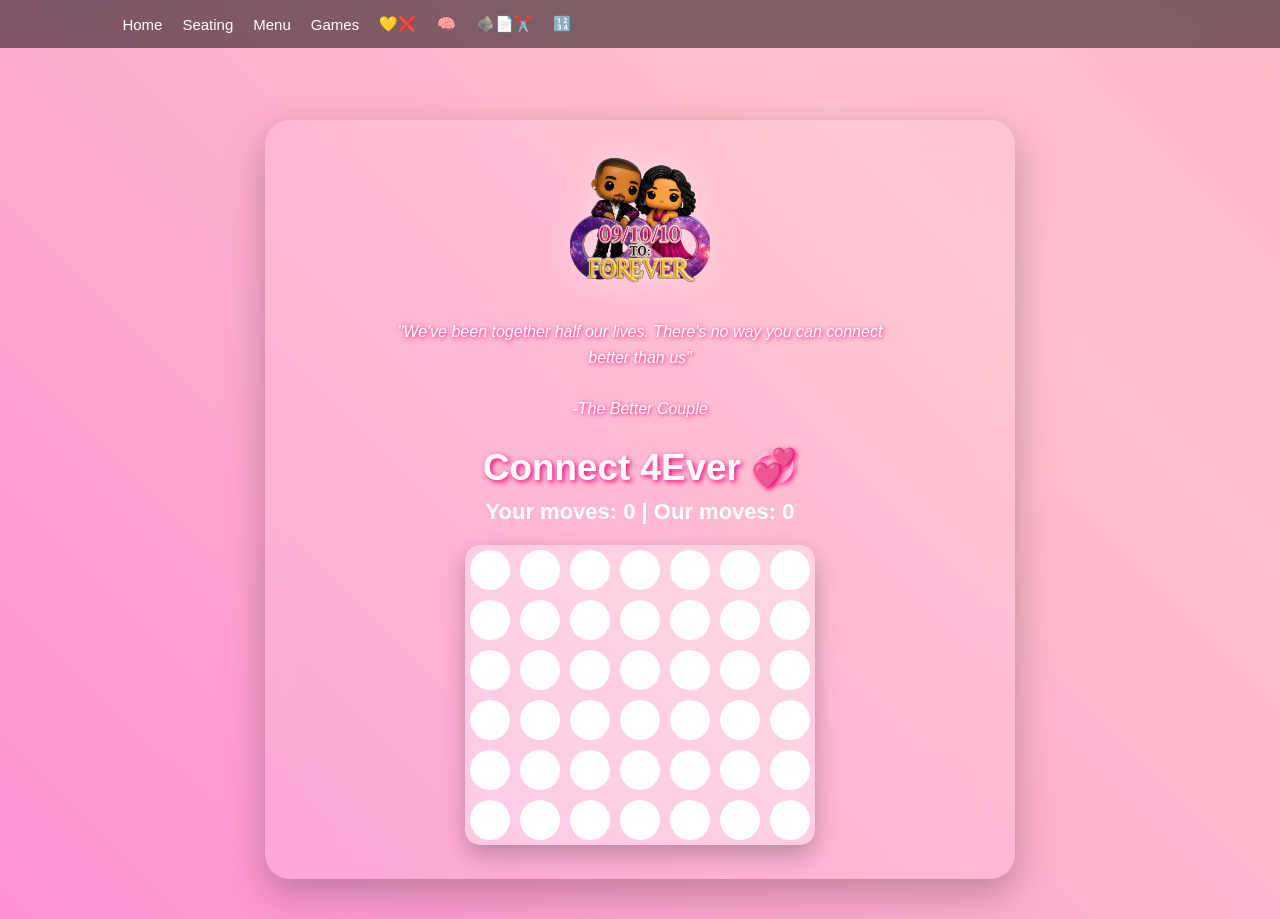
==== Connect4Ever.html @ 434c8922 "Updated menu page" ====
<!DOCTYPE html>
<html lang="en">
<head>
<meta charset="UTF-8">
<meta name="viewport" content="width=device-width, initial-scale=1.0">
<title>🔌</title>

<link rel="stylesheet" href="css/style.css" />

</head>

<body class="game-page">

<!-- NAV -->
<header class="navbar">
<nav>
  <a href="index.html">Home</a>
  <a href="seating.html">Seating</a>
  <a href="menu.html">Menu</a>
  <a href="games.html">Games</a>

  <a href="Tik-Tac-Toe.html">💛❌</a>
  <a href="Memory.html">🧠</a>
  <a href="Rock-Paper-Scissors.html">🪨📄✂️</a>
  <a href="guess.html">🔢</a>
</nav>

</header>

<div class="game-card">

  <img
    src="images/FunkoUs4ever.png"
    class="game-logo"
    alt="Breezy Boys Logo"
  >

  <p class="game-quote">
    "We've been together half our lives.
    There's no way you can connect better than us"
    <br><br>
    -The Better Couple
  </p>

  <h1>Connect 4Ever 💞</h1>

  <div class="status" id="status">
    Your moves: 0 | Our moves: 0
  </div>

  <canvas id="gameCanvas"></canvas>

</div>

<!-- END SCREEN -->
<div class="end-screen" id="endScreen">
  <div class="end-box">

    <div class="end-title" id="endTitle"></div>

    <div class="end-message" id="endMessage"></div>

    <button
      class="restart-btn"
      onclick="restartGame()">
      Play Again
    </button>

  </div>
</div>

<script>
const canvas = document.getElementById("gameCanvas");
const ctx = canvas.getContext("2d");

const cols = 7;
const rows = 6;
let grid = Array.from({length: rows}, () => Array(cols).fill(0));
let cellSize;
let gameOver = false;
let winner = 0;
let playerMoves = 0;
let cpuMoves = 0;
let playerTurn = true; // true when it's player's turn

const statusText = document.getElementById("status");

function resizeCanvas() {
  canvas.width = 350;
  canvas.height = (canvas.width / cols) * rows;
  cellSize = canvas.width / cols;
  drawBoard();
}

window.addEventListener("resize", resizeCanvas);
resizeCanvas();

function drawBoard() {
  ctx.clearRect(0,0,canvas.width,canvas.height);

  for(let r=0;r<rows;r++){
    for(let c=0;c<cols;c++){
      ctx.fillStyle="rgba(255,255,255,0.2)";
      ctx.fillRect(c*cellSize, r*cellSize, cellSize, cellSize);

      ctx.beginPath();
      ctx.arc(c*cellSize + cellSize/2, r*cellSize + cellSize/2, cellSize/2 - 5, 0, Math.PI*2);
      if(grid[r][c]===1) ctx.fillStyle="#ff43e0"; // Player
      else if(grid[r][c]===2) ctx.fillStyle="#ffff66"; // CPU
      else ctx.fillStyle="white";
      ctx.fill();
    }
  }

  statusText.textContent = `Your moves: ${playerMoves} | Our moves: ${cpuMoves}`;

  if(gameOver){
    ctx.fillStyle = "rgba(0,0,0,0.7)";
    ctx.fillRect(0, canvas.height/2 - 60, canvas.width, 120);
    ctx.fillStyle = "#fff";
    ctx.font = "22px Arial";
    ctx.textAlign = "center";
    let text = winner === 1 ? "You got LUCKY!" :
               winner === 2 ? "We Win DUH!" : "Draw!";
    ctx.fillText(text, canvas.width/2, canvas.height/2 - 10);
    ctx.font = "16px Arial";
    ctx.fillText(`Your moves: ${playerMoves} | Our moves: ${cpuMoves}`,
                 canvas.width/2, canvas.height/2 + 15);
    ctx.fillText("Click to restart", canvas.width/2, canvas.height/2 + 40);
  }
}

canvas.addEventListener("click", function(e){
  if(gameOver){
    restartGame();
    return;
  }

  if(!playerTurn) return; // can't move out of turn

  const rect = canvas.getBoundingClientRect();
  const x = e.clientX - rect.left;
  const col = Math.floor(x / cellSize);
  playerMove(col);
});

// ---------------------- ANIMATED DROP ----------------------
async function dropPieceAnimated(col, player){
  for(let r=0;r<rows;r++){
    if(grid[r][col]!==0){
      let targetRow = r-1;
      await animateDrop(col,targetRow,player);
      grid[targetRow][col]=player;
      return targetRow;
    }
  }
  let targetRow = rows-1;
  await animateDrop(col,targetRow,player);
  grid[targetRow][col]=player;
  return targetRow;
}

function animateDrop(col,row,player){
  return new Promise(resolve=>{
    let y = 0;
    const targetY = row*cellSize + cellSize/2;
    const color = player===1 ? "#ff43e0" : "#ffff66";
    function step(){
      drawBoard();
      ctx.beginPath();
      ctx.arc(col*cellSize + cellSize/2, y, cellSize/2 - 5, 0, Math.PI*2);
      ctx.fillStyle=color;
      ctx.fill();
      y+=10; // slower drop
      if(y>=targetY){
        y=targetY;
        drawBoard();
        ctx.beginPath();
        ctx.arc(col*cellSize + cellSize/2, y, cellSize/2 - 5, 0, Math.PI*2);
        ctx.fillStyle=color;
        ctx.fill();
        resolve();
      } else {
        requestAnimationFrame(step);
      }
    }
    requestAnimationFrame(step);
  });
}

// ---------------------- GAME LOGIC ----------------------
async function playerMove(col){
  if(gameOver || !playerTurn) return;
  if(grid[0][col]!==0) return; // Column full

  playerMoves++;
  playerTurn = false; // end player's turn
  await dropPieceAnimated(col,1);

  if(checkWin(1)){
    winner = 1;
    gameOver = true;
    drawBoard();
    return;
  }

  if(boardFull()){
    winner = 0;
    gameOver = true;
    drawBoard();
    return;
  }

  setTimeout(cpuTurn, 200);
}

async function cpuTurn(){
  if(gameOver) return;

  const bestMove = minimaxRoot(6,true); // very strong CPU
  cpuMoves++;
  await dropPieceAnimated(bestMove,2);

  if(checkWin(2)){
    winner = 2;
    gameOver = true;
    drawBoard();
    return;
  }

  if(boardFull()){
    winner = 0;
    gameOver = true;
  }

  playerTurn = true; // player's turn again
  drawBoard();
}

function boardFull(){
  return grid[0].every(cell=>cell!==0);
}

// ---------------------- CPU MINIMAX ----------------------
function minimaxRoot(depth,maximizingPlayer){
  let bestValue=-Infinity;
  let bestCol=null;
  const validMoves=getValidMoves();
  for(const col of validMoves){
    const row=simulateMove(col,maximizingPlayer?2:1);
    const value=minimax(depth-1,-Infinity,Infinity,false);
    undoMove(row,col);
    if(value>bestValue){
      bestValue=value;
      bestCol=col;
    }
  }
  return bestCol;
}

function minimax(depth,alpha,beta,maximizingPlayer){
  const validMoves=getValidMoves();
  if(depth===0||validMoves.length===0||checkWin(1)||checkWin(2)){
    return evaluateBoard();
  }
  if(maximizingPlayer){
    let value=-Infinity;
    for(const col of validMoves){
      const row=simulateMove(col,2);
      value=Math.max(value,minimax(depth-1,alpha,beta,false));
      undoMove(row,col);
      alpha=Math.max(alpha,value);
      if(alpha>=beta) break;
    }
    return value;
  }else{
    let value=Infinity;
    for(const col of validMoves){
      const row=simulateMove(col,1);
      value=Math.min(value,minimax(depth-1,alpha,beta,true));
      undoMove(row,col);
      beta=Math.min(beta,value);
      if(beta<=alpha) break;
    }
    return value;
  }
}

function getValidMoves(){
  const moves=[];
  for(let c=0;c<cols;c++){
    if(grid[0][c]===0) moves.push(c);
  }
  return moves;
}

function simulateMove(col,player){
  for(let r=rows-1;r>=0;r--){
    if(grid[r][col]===0){
      grid[r][col]=player;
      return r;
    }
  }
  return null;
}
function undoMove(row,col){ grid[row][col]=0; }

function evaluateBoard(){
  let score=0;
  for(let r=0;r<rows;r++){
    if(grid[r][3]===2) score+=5;
    if(grid[r][3]===1) score-=5;
  }
  score+=evaluateLines();
  return score;
}

function evaluateLines(){
  let score=0;
  function scoreWindow(window){
    const cpu=window.filter(v=>v===2).length;
    const player=window.filter(v=>v===1).length;
    const empty=window.filter(v=>v===0).length;
    if(cpu===4) score+=1000;
    else if(cpu===3 && empty===1) score+=50;
    else if(cpu===2 && empty===2) score+=10;
    if(player===3 && empty===1) score-=80;
    else if(player===2 && empty===2) score-=10;
  }

  for(let r=0;r<rows;r++){
    for(let c=0;c<cols-3;c++){
      scoreWindow([grid[r][c],grid[r][c+1],grid[r][c+2],grid[r][c+3]]);
    }
  }
  for(let c=0;c<cols;c++){
    for(let r=0;r<rows-3;r++){
      scoreWindow([grid[r][c],grid[r+1][c],grid[r+2][c],grid[r+3][c]]);
    }
  }
  for(let r=0;r<rows-3;r++){
    for(let c=0;c<cols-3;c++){
      scoreWindow([grid[r][c],grid[r+1][c+1],grid[r+2][c+2],grid[r+3][c+3]]);
    }
  }
  for(let r=0;r<rows-3;r++){
    for(let c=3;c<cols;c++){
      scoreWindow([grid[r][c],grid[r+1][c-1],grid[r+2][c-2],grid[r+3][c-3]]);
    }
  }
  return score;
}

function checkWin(player){
  for(let r=0;r<rows;r++){
    for(let c=0;c<cols-3;c++){
      if(grid[r][c]===player && grid[r][c+1]===player && grid[r][c+2]===player && grid[r][c+3]===player) return true;
    }
  }
  for(let c=0;c<cols;c++){
    for(let r=0;r<rows-3;r++){
      if(grid[r][c]===player && grid[r+1][c]===player && grid[r+2][c]===player && grid[r+3][c]===player) return true;
    }
  }
  for(let r=0;r<rows-3;r++){
    for(let c=0;c<cols-3;c++){
      if(grid[r][c]===player && grid[r+1][c+1]===player && grid[r+2][c+2]===player && grid[r+3][c+3]===player) return true;
    }
  }
  for(let r=0;r<rows-3;r++){
    for(let c=3;c<cols;c++){
      if(grid[r][c]===player && grid[r+1][c-1]===player && grid[r+2][c-2]===player && grid[r+3][c-3]===player) return true;
    }
  }
  return false;
}

function restartGame(){
  grid=Array.from({length: rows},()=>Array(cols).fill(0));
  gameOver=false;
  winner=0;
  playerMoves=0;
  cpuMoves=0;
  playerTurn = true;
  drawBoard();
}

drawBoard();
</script>

</body>
</html>
---- css/style.css ----
/* =========================
   GAME PAGE UNIVERSAL CSS
========================= */

*{
  margin:0;
  padding:0;
  box-sizing:border-box;
}

/* NAVIGATION */
.navbar{
  position:fixed;
  top:0;
  width:100%;
  padding:15px 8%;
  display:flex;
  justify-content:space-between;
  align-items:center;
  background:rgba(0,0,0,.5);
  backdrop-filter:blur(10px);
  z-index:1000;
}

.logo img{
  height:38px;
}

nav{
  display:flex;
  align-items:center;
}

nav a{
  color:white;
  text-decoration:none;
  margin-left:20px;
  font-size:15px;
  transition:.3s;
}

nav a:hover{
  color:#ff00b7;
}

/* =========================
   GAME PAGE
========================= */

.game-page{
  margin:0;
  min-height:100vh;
  padding:120px 20px 40px;

  display:flex;
  flex-direction:column;
  align-items:center;

  font-family:"Poppins",sans-serif;
  text-align:center;
  color:white;

  background:linear-gradient(
    45deg,
    #ff43e0,
    #ffc0cb,
    #ff80bf
  );

  background-size:400% 400%;
  animation:gradientMove 8s ease infinite;
}

@keyframes gradientMove{
  0%{background-position:0% 50%;}
  50%{background-position:100% 50%;}
  100%{background-position:0% 50%;}
}

.game-logo{
  width:140px;
  margin-bottom:15px;
  filter:drop-shadow(0 0 15px rgba(255,255,255,.4));
}

.game-page h1{
  font-size:2.3rem;
  margin-bottom:10px;
  text-shadow:2px 2px 5px #ff0077;
}

.game-quote{
  max-width:550px;
  margin:10px auto 25px;
  padding:0 15px;
  line-height:1.6;
  font-size:16px;
  font-style:italic;
  text-shadow:1px 1px 4px #ff0077;
}

/* =========================
   GLASS CARD
========================= */

.game-card{
  width:90%;
  max-width:750px;
  padding:30px;
  border-radius:25px;

  background:rgba(255,255,255,.12);
  backdrop-filter:blur(15px);

  box-shadow:0 15px 40px rgba(0,0,0,.25);
}

/* =========================
   SCOREBOARD
========================= */

.scoreboard{
  display:flex;
  justify-content:space-between;
  align-items:center;
  width:90%;
  max-width:700px;
  margin-bottom:20px;
}

.score-box{
  background:rgba(255,255,255,.15);
  backdrop-filter:blur(10px);
  padding:15px 25px;
  border-radius:20px;
  min-width:120px;
}

.score-box h3{
  margin:0;
  font-size:14px;
}

.score-box span{
  font-size:34px;
  font-weight:bold;
}

.middle-box{
  font-size:22px;
  font-weight:bold;
  color:white;
}

.game-status,
.status{
  color:white;
  font-size:22px;
  font-weight:bold;
  margin-bottom:20px;
}

/* =========================
   CARDS
========================= */

.card{
  width:75px;
  height:100px;

  display:flex;
  justify-content:center;
  align-items:center;

  border-radius:20px;

  background:rgba(255,255,255,.18);
  backdrop-filter:blur(10px);

  color:white;
  font-size:28px;
  font-weight:bold;

  cursor:pointer;
  transition:.25s;
}

.card:hover{
  transform:translateY(-8px) scale(1.05);
  box-shadow:0 10px 25px rgba(255,255,255,.3);
}

/* =========================
   BUTTONS
========================= */

.restart-btn,
.game-btn-style{
  margin-top:20px;

  background:#ff43e0;
  color:white;

  border:none;
  border-radius:15px;

  padding:14px 24px;
  font-size:18px;

  cursor:pointer;
  transition:.25s;
}

.restart-btn:hover,
.game-btn-style:hover{
  transform:scale(1.05);
  background:#ff66ff;
}

/* =========================
   POPUP
========================= */

.end-screen,
.victory-screen{
  position:fixed;
  inset:0;

  display:none;
  justify-content:center;
  align-items:center;

  background:rgba(0,0,0,.7);

  z-index:9999;
}

.end-box,
.victory-box{
  background:white;
  color:#333;

  padding:30px;

  border-radius:20px;

  width:90%;
  max-width:320px;

  text-align:center;
}

.end-title{
  color:#ff43e0;
  font-size:28px;
  font-weight:bold;
}

.end-message{
  margin:15px 0;
}

.victory-box h2{
  color:#ff0099;
}

/* =========================
   EXTRA
========================= */

.guess-tracker{
  margin-bottom:20px;
}

.life{
  font-size:28px;
  margin:0 5px;
}

/* =========================
   MOBILE
========================= */

@media (max-width:500px){

  .logo img{
    height:22px;
  }

  .navbar{
    padding:12px 5%;
  }

  nav a{
    font-size:11px;
    margin-left:8px;
  }

  .game-page{
    padding-top:110px;
  }

  .game-page h1{
    font-size:2rem;
  }

  .game-logo{
    width:110px;
  }

  .game-quote{
    font-size:14px;
    line-height:1.5;
  }

  .scoreboard{
    flex-direction:column;
    gap:10px;
  }
}

/* TIC TAC TOE */

#game{
  display:grid;
  grid-template-columns:repeat(3,100px);
  gap:10px;
  justify-content:center;
  margin:20px auto;
}

.cell{
  width:100px;
  height:100px;

  display:flex;
  justify-content:center;
  align-items:center;

  background:rgba(255,255,255,.15);
  backdrop-filter:blur(10px);

  border-radius:20px;

  font-size:50px;
  font-weight:bold;

  cursor:pointer;

  transition:.2s;
}

.cell:hover{
  transform:scale(1.05);
  background:rgba(255,255,255,.25);
}

#gameCanvas{
  width:350px;
  max-width:95vw;
  border-radius:15px;
  background:rgba(255,255,255,.12);
  backdrop-filter:blur(10px);
  cursor:pointer;
  box-shadow:0 10px 25px rgba(0,0,0,.25);
}

.game-container{
  display:grid;
  grid-template-columns:repeat(4, 60px);
  gap:10px;
  margin-top:15px;
  padding:15px;
  border-radius:15px;
  background:rgba(255,255,255,.15);
}

.card{
  width:60px;
  height:60px;
  background:white;
  border-radius:10px;
  display:flex;
  align-items:center;
  justify-content:center;
  font-size:1.6rem;
  cursor:pointer;
  transition:.2s;
  color:transparent;
}

.card.flipped{
  background:#ff43e0;
  color:white;
  transform:scale(1.05);
}

/* =========================
   MEMORY MATCH GAME
========================= */

.game-container{
  display:grid;
  grid-template-columns:repeat(4,70px);
  gap:12px;
  margin-top:20px;
  justify-content:center;

  background:rgba(255,255,255,.12);
  backdrop-filter:blur(15px);

  padding:20px;
  border-radius:20px;
}

.card{
  width:70px;
  height:70px;

  display:flex;
  align-items:center;
  justify-content:center;

  background:white;
  color:transparent;

  border-radius:12px;
  cursor:pointer;

  font-size:32px;
  transition:.25s;
}

.card:hover{
  transform:scale(1.05);
}

.card.flipped{
  background:#ff43e0;
  color:white;
}

.end-msg{
  margin:15px 0;
  font-size:18px;
}

@media (max-width:500px){

  .game-container{
    grid-template-columns:repeat(4,60px);
    gap:10px;
    padding:15px;
  }

  .card{
    width:60px;
    height:60px;
    font-size:28px;
  }
}
/* GAME DROPDOWN */

.dropdown{
  position:relative;
  display:inline-block;
}

.dropdown-content{
  display:none;
  position:absolute;
  top:100%;
  left:0;

  min-width:220px;

  background:rgba(0,0,0,.9);
  backdrop-filter:blur(10px);

  border-radius:12px;
  overflow:hidden;

  z-index:2000;
}

.dropdown-content a{
  display:block;
  padding:12px 15px;
  margin:0;
  color:white;
  text-decoration:none;
  font-size:14px;
}

.dropdown-content a:hover{
  background:rgba(255,255,255,.15);
}

.dropdown:hover .dropdown-content{
  display:block;
}
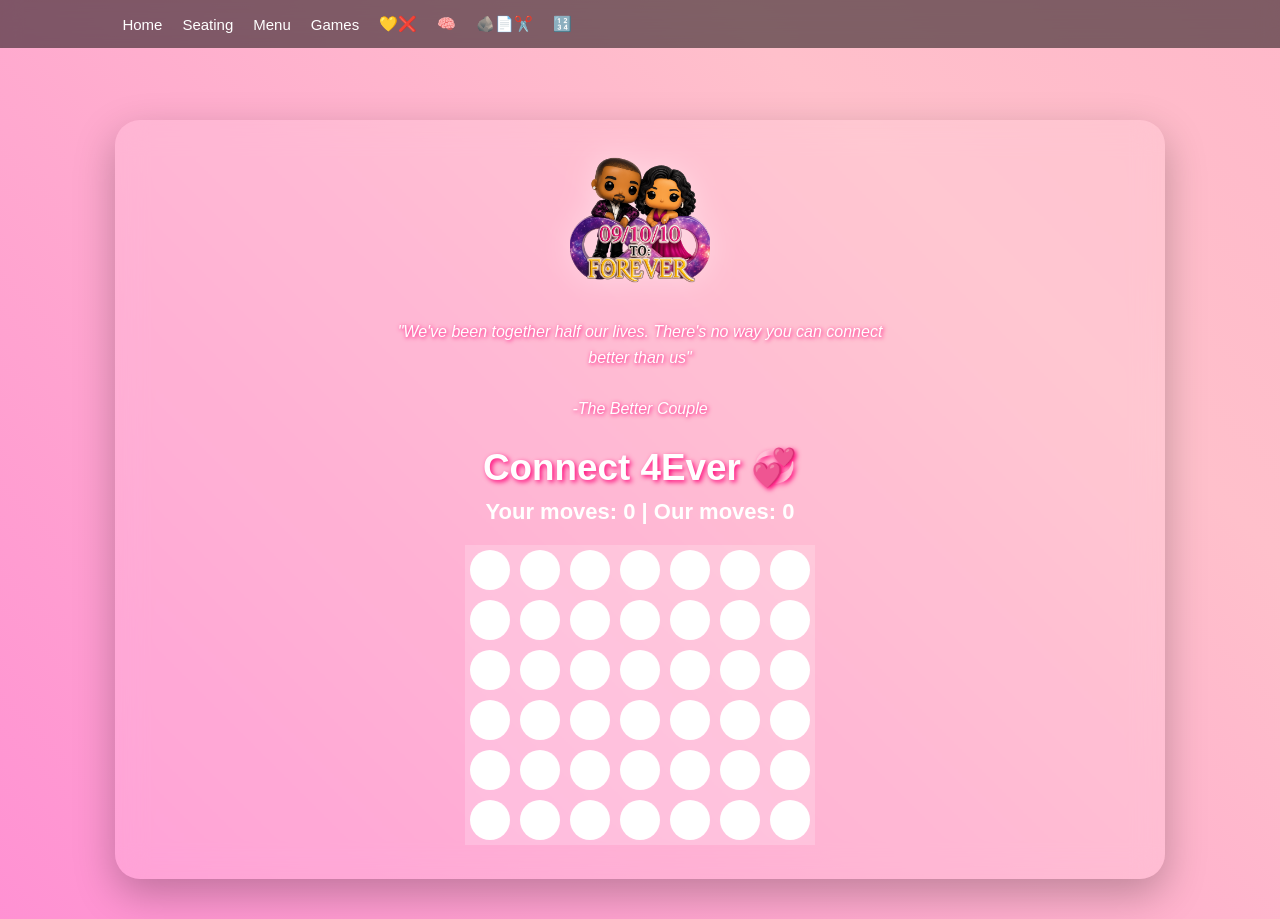
==== commit 70f7521f: "Updated menu page" ====
--- a/Connect4Ever.html
+++ b/Connect4Ever.html
@@ -22,7 +22,7 @@
   <a href="Tik-Tac-Toe.html">💛❌</a>
   <a href="Memory.html">🧠</a>
   <a href="Rock-Paper-Scissors.html">🪨📄✂️</a>
-  <a href="guess.html">🔢</a>
+  <a href="GuesstheNumber.html">🔢</a>
 </nav>
 
 </header>
--- a/css/style.css
+++ b/css/style.css
@@ -46,6 +46,40 @@
 /* =========================
    GAME PAGE
 ========================= */
+
+#game{
+  display:grid !important;
+  grid-template-columns:repeat(3,65px);
+  gap:5px;
+  justify-content:center;
+  margin:10px auto;
+}
+
+.cell{
+  width:65px;
+  height:65px;
+
+  display:flex;
+  justify-content:center;
+  align-items:center;
+
+  background:rgba(255,255,255,.15);
+  backdrop-filter:blur(10px);
+
+  border-radius:15px;
+
+  font-size:34px;
+  font-weight:bold;
+  color:white;
+
+  cursor:pointer;
+  transition:.2s;
+}
+
+.cell:hover{
+  transform:scale(1.05);
+  background:rgba(255,255,255,.25);
+}
 
 .game-page{
   margin:0;
@@ -105,7 +139,7 @@
 
 .game-card{
   width:90%;
-  max-width:750px;
+  max-width:1050px;
   padding:30px;
   border-radius:25px;
 
@@ -277,225 +311,3 @@
   margin:0 5px;
 }
 
-/* =========================
-   MOBILE
-========================= */
-
-@media (max-width:500px){
-
-  .logo img{
-    height:22px;
-  }
-
-  .navbar{
-    padding:12px 5%;
-  }
-
-  nav a{
-    font-size:11px;
-    margin-left:8px;
-  }
-
-  .game-page{
-    padding-top:110px;
-  }
-
-  .game-page h1{
-    font-size:2rem;
-  }
-
-  .game-logo{
-    width:110px;
-  }
-
-  .game-quote{
-    font-size:14px;
-    line-height:1.5;
-  }
-
-  .scoreboard{
-    flex-direction:column;
-    gap:10px;
-  }
-}
-
-/* TIC TAC TOE */
-
-#game{
-  display:grid;
-  grid-template-columns:repeat(3,100px);
-  gap:10px;
-  justify-content:center;
-  margin:20px auto;
-}
-
-.cell{
-  width:100px;
-  height:100px;
-
-  display:flex;
-  justify-content:center;
-  align-items:center;
-
-  background:rgba(255,255,255,.15);
-  backdrop-filter:blur(10px);
-
-  border-radius:20px;
-
-  font-size:50px;
-  font-weight:bold;
-
-  cursor:pointer;
-
-  transition:.2s;
-}
-
-.cell:hover{
-  transform:scale(1.05);
-  background:rgba(255,255,255,.25);
-}
-
-#gameCanvas{
-  width:350px;
-  max-width:95vw;
-  border-radius:15px;
-  background:rgba(255,255,255,.12);
-  backdrop-filter:blur(10px);
-  cursor:pointer;
-  box-shadow:0 10px 25px rgba(0,0,0,.25);
-}
-
-.game-container{
-  display:grid;
-  grid-template-columns:repeat(4, 60px);
-  gap:10px;
-  margin-top:15px;
-  padding:15px;
-  border-radius:15px;
-  background:rgba(255,255,255,.15);
-}
-
-.card{
-  width:60px;
-  height:60px;
-  background:white;
-  border-radius:10px;
-  display:flex;
-  align-items:center;
-  justify-content:center;
-  font-size:1.6rem;
-  cursor:pointer;
-  transition:.2s;
-  color:transparent;
-}
-
-.card.flipped{
-  background:#ff43e0;
-  color:white;
-  transform:scale(1.05);
-}
-
-/* =========================
-   MEMORY MATCH GAME
-========================= */
-
-.game-container{
-  display:grid;
-  grid-template-columns:repeat(4,70px);
-  gap:12px;
-  margin-top:20px;
-  justify-content:center;
-
-  background:rgba(255,255,255,.12);
-  backdrop-filter:blur(15px);
-
-  padding:20px;
-  border-radius:20px;
-}
-
-.card{
-  width:70px;
-  height:70px;
-
-  display:flex;
-  align-items:center;
-  justify-content:center;
-
-  background:white;
-  color:transparent;
-
-  border-radius:12px;
-  cursor:pointer;
-
-  font-size:32px;
-  transition:.25s;
-}
-
-.card:hover{
-  transform:scale(1.05);
-}
-
-.card.flipped{
-  background:#ff43e0;
-  color:white;
-}
-
-.end-msg{
-  margin:15px 0;
-  font-size:18px;
-}
-
-@media (max-width:500px){
-
-  .game-container{
-    grid-template-columns:repeat(4,60px);
-    gap:10px;
-    padding:15px;
-  }
-
-  .card{
-    width:60px;
-    height:60px;
-    font-size:28px;
-  }
-}
-/* GAME DROPDOWN */
-
-.dropdown{
-  position:relative;
-  display:inline-block;
-}
-
-.dropdown-content{
-  display:none;
-  position:absolute;
-  top:100%;
-  left:0;
-
-  min-width:220px;
-
-  background:rgba(0,0,0,.9);
-  backdrop-filter:blur(10px);
-
-  border-radius:12px;
-  overflow:hidden;
-
-  z-index:2000;
-}
-
-.dropdown-content a{
-  display:block;
-  padding:12px 15px;
-  margin:0;
-  color:white;
-  text-decoration:none;
-  font-size:14px;
-}
-
-.dropdown-content a:hover{
-  background:rgba(255,255,255,.15);
-}
-
-.dropdown:hover .dropdown-content{
-  display:block;
-}
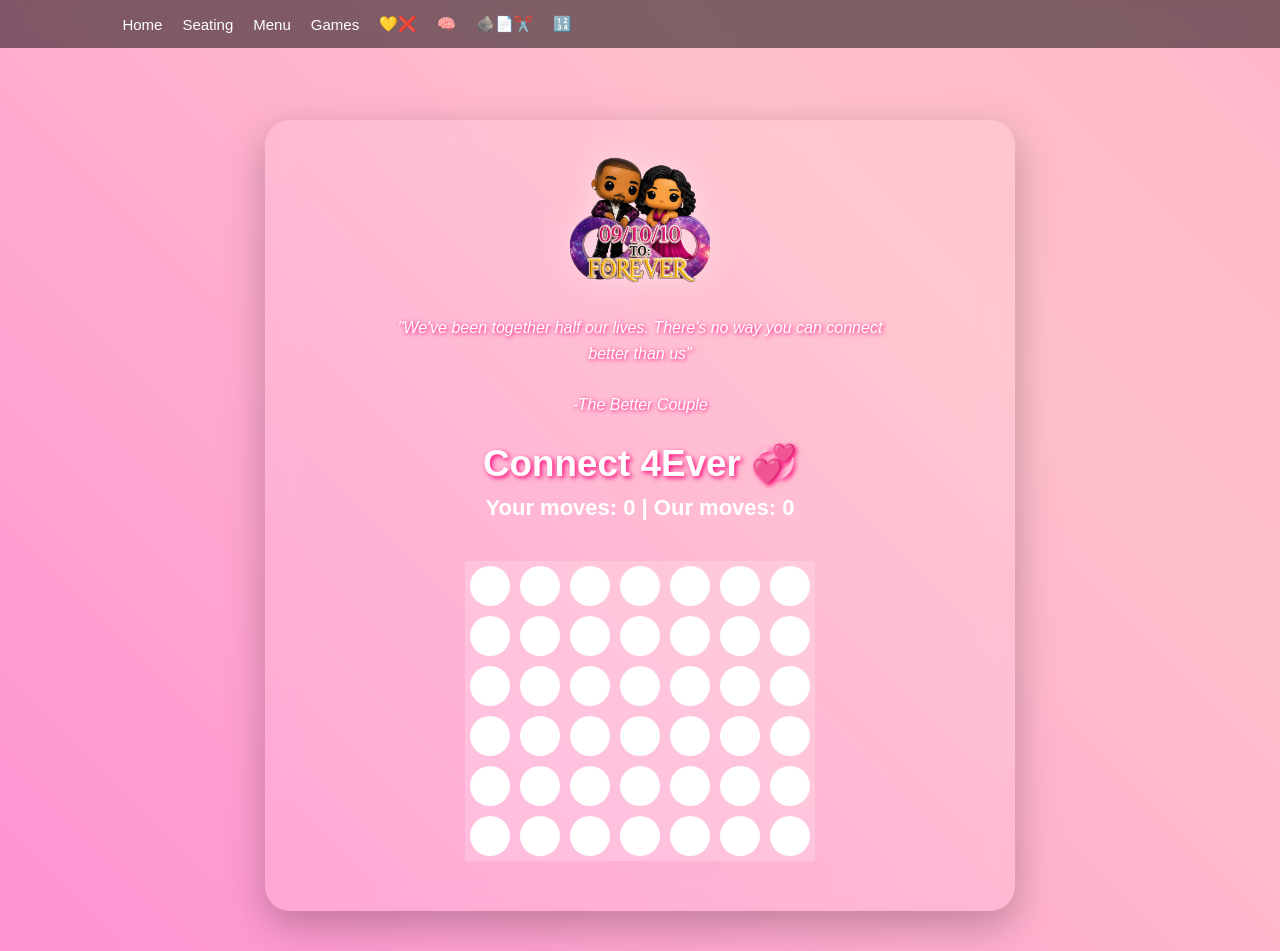
==== commit 5f2cfa6b: "Updated menu page" ====
--- a/Connect4Ever.html
+++ b/Connect4Ever.html
@@ -86,7 +86,10 @@
 const statusText = document.getElementById("status");
 
 function resizeCanvas() {
-  canvas.width = 350;
+  canvas.width = Math.min(
+  document.querySelector(".game-card").clientWidth - 40,
+  350
+);
   canvas.height = (canvas.width / cols) * rows;
   cellSize = canvas.width / cols;
   drawBoard();
--- a/css/style.css
+++ b/css/style.css
@@ -139,7 +139,7 @@
 
 .game-card{
   width:90%;
-  max-width:1050px;
+  max-width:750px;
   padding:30px;
   border-radius:25px;
 
@@ -147,6 +147,14 @@
   backdrop-filter:blur(15px);
 
   box-shadow:0 15px 40px rgba(0,0,0,.25);
+
+  display:flex;
+  flex-direction:column;
+  align-items:center;
+  justify-content:center;
+  text-align:center;
+
+  margin:0 auto;
 }
 
 /* =========================
@@ -157,9 +165,24 @@
   display:flex;
   justify-content:space-between;
   align-items:center;
-  width:90%;
-  max-width:700px;
-  margin-bottom:20px;
+  gap:8px;
+}
+
+.score-box{
+  min-width:70px;
+  padding:8px;
+}
+
+.score-box span{
+  font-size:24px;
+}
+
+.score-box h3{
+  font-size:12px;
+}
+
+.round-box{
+  font-size:14px;
 }
 
 .score-box{
@@ -311,3 +334,37 @@
   margin:0 5px;
 }
 
+/* =========================
+   UNIVERSAL GAME CENTERING
+========================= */
+
+canvas{
+  display:block;
+  margin:20px auto;
+  max-width:100%;
+  height:auto;
+}
+
+#gameCanvas{
+  width:100%;
+  max-width:350px;
+}
+
+#game{
+  margin:20px auto;
+}
+
+.memory-grid,
+.cards-grid,
+.board,
+.game-board{
+  display:flex;
+  justify-content:center;
+  align-items:center;
+  margin:0 auto;
+}
+
+img{
+  max-width:100%;
+  height:auto;
+}
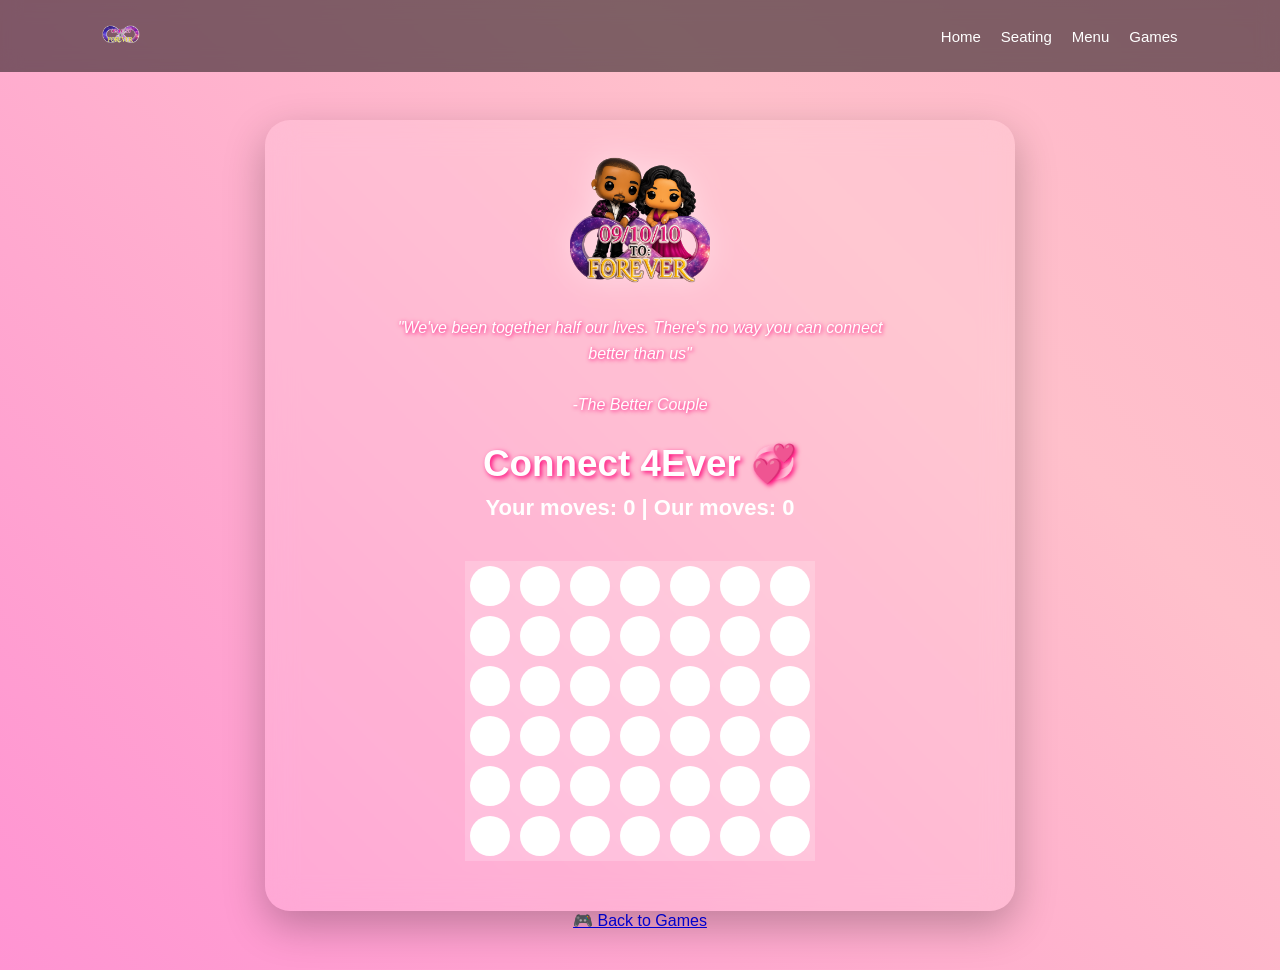
==== commit 36047003: "Updated menu page" ====
--- a/Connect4Ever.html
+++ b/Connect4Ever.html
@@ -1,31 +1,30 @@
 <!DOCTYPE html>
 <html lang="en">
+
 <head>
-<meta charset="UTF-8">
-<meta name="viewport" content="width=device-width, initial-scale=1.0">
-<title>🔌</title>
-
-<link rel="stylesheet" href="css/style.css" />
-
+  <meta charset="UTF-8">
+  <meta name="viewport" content="width=device-width, initial-scale=1.0">
+  <title>⏺</title>
+
+  <link rel="stylesheet" href="css/style.css">
 </head>
 
 <body class="game-page">
 
-<!-- NAV -->
-<header class="navbar">
-<nav>
+  <!-- NAVBAR -->
+  <header class="navbar">
+    <div class="logo">
+      <img src="images/UsLogo.png" alt="Logo">
+    </div>
+
+    <nav>
   <a href="index.html">Home</a>
   <a href="seating.html">Seating</a>
   <a href="menu.html">Menu</a>
   <a href="games.html">Games</a>
-
-  <a href="Tik-Tac-Toe.html">💛❌</a>
-  <a href="Memory.html">🧠</a>
-  <a href="Rock-Paper-Scissors.html">🪨📄✂️</a>
-  <a href="GuesstheNumber.html">🔢</a>
 </nav>
 
-</header>
+  </header>
 
 <div class="game-card">
 
@@ -68,6 +67,9 @@
 
   </div>
 </div>
+<a href="games.html" class="games-home-btn">
+  🎮 Back to Games
+</a>
 
 <script>
 const canvas = document.getElementById("gameCanvas");
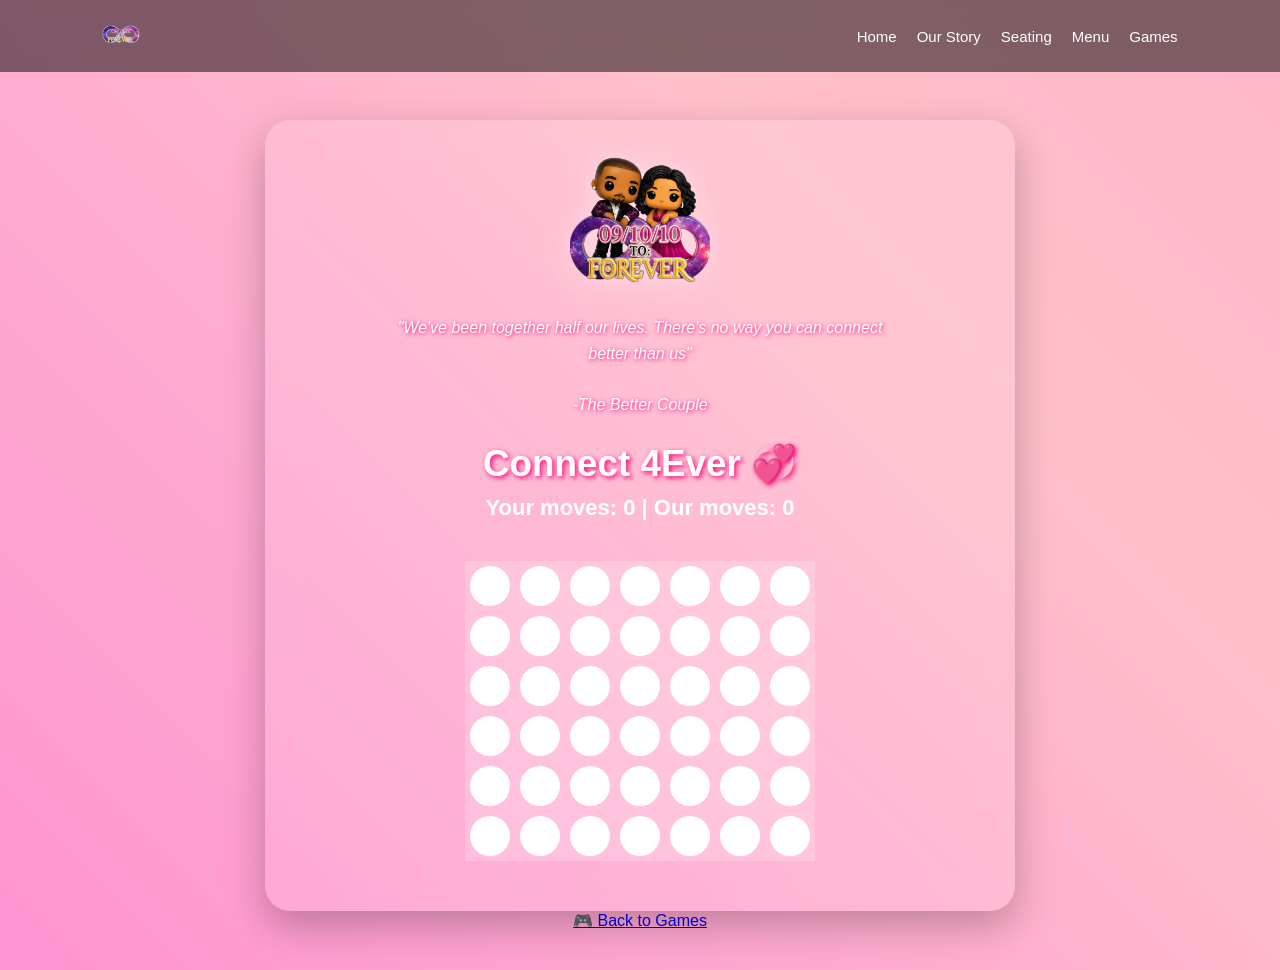
==== commit 81015355: "Updated menu page" ====
--- a/Connect4Ever.html
+++ b/Connect4Ever.html
@@ -19,6 +19,7 @@
 
     <nav>
   <a href="index.html">Home</a>
+  <a href="history.html">Our Story</a>
   <a href="seating.html">Seating</a>
   <a href="menu.html">Menu</a>
   <a href="games.html">Games</a>
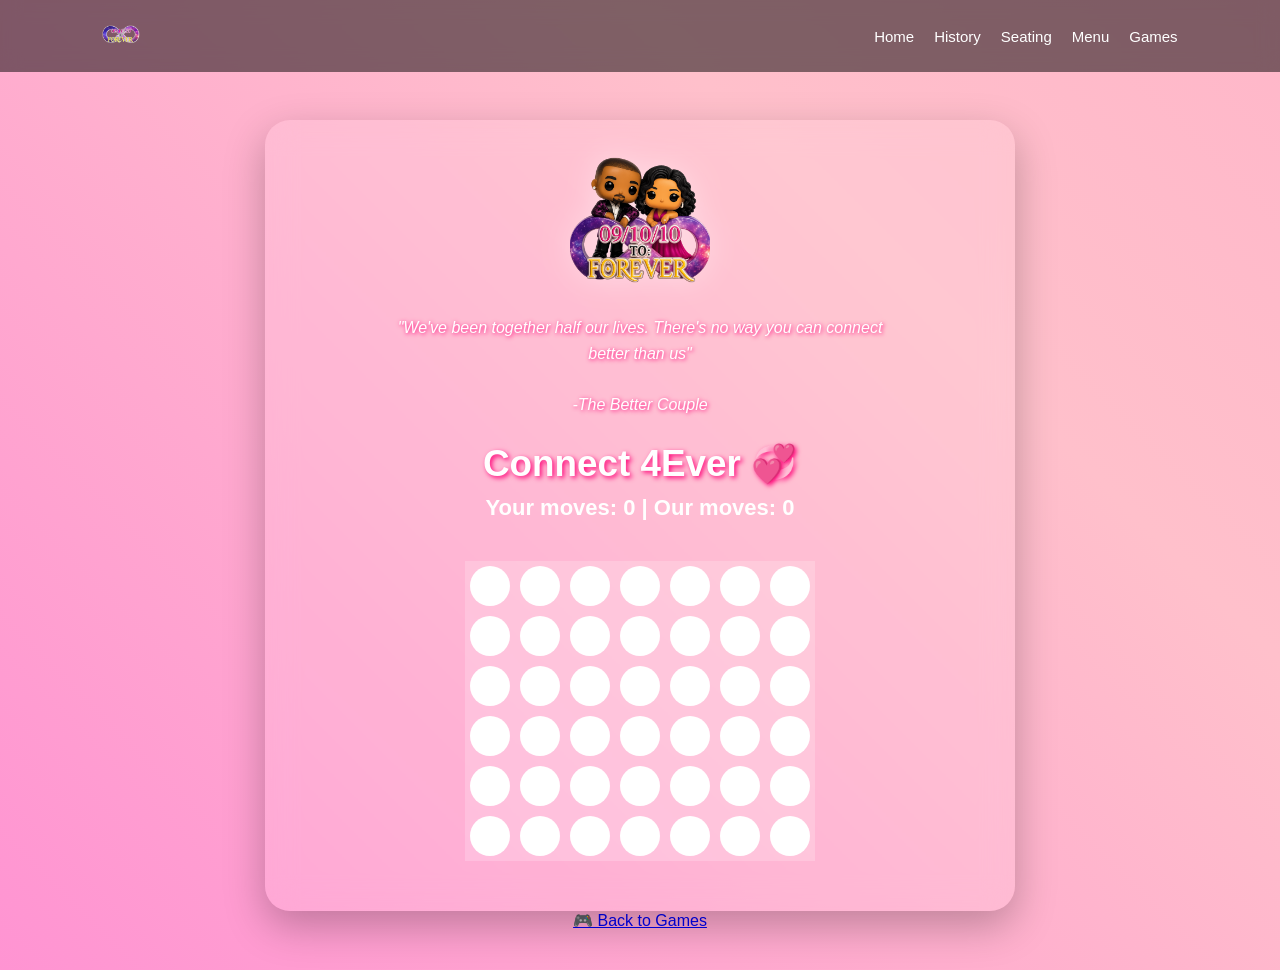
==== commit 127a4856: "Updated menu page" ====
--- a/Connect4Ever.html
+++ b/Connect4Ever.html
@@ -19,7 +19,7 @@
 
     <nav>
   <a href="index.html">Home</a>
-  <a href="history.html">Our Story</a>
+  <a href="history.html">History</a>
   <a href="seating.html">Seating</a>
   <a href="menu.html">Menu</a>
   <a href="games.html">Games</a>
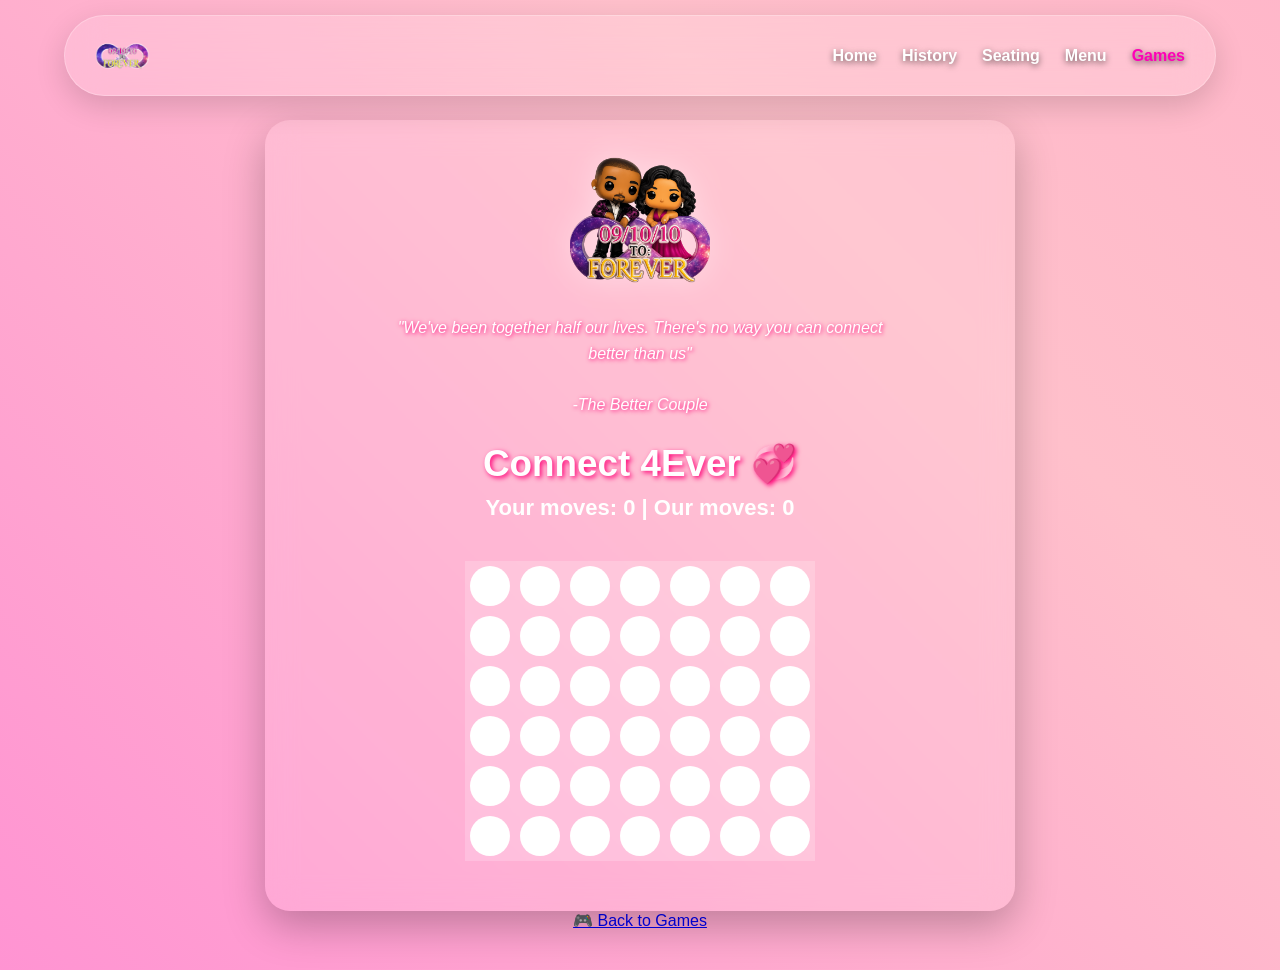
==== commit 175886f1: "Updated menu page" ====
--- a/Connect4Ever.html
+++ b/Connect4Ever.html
@@ -5,27 +5,28 @@
   <meta charset="UTF-8">
   <meta name="viewport" content="width=device-width, initial-scale=1.0">
   <title>⏺</title>
-
+  <link rel="stylesheet" href="css/navbar.css">
   <link rel="stylesheet" href="css/style.css">
 </head>
 
 <body class="game-page">
 
-  <!-- NAVBAR -->
-  <header class="navbar">
-    <div class="logo">
-      <img src="images/UsLogo.png" alt="Logo">
-    </div>
-
-    <nav>
-  <a href="index.html">Home</a>
-  <a href="history.html">History</a>
-  <a href="seating.html">Seating</a>
-  <a href="menu.html">Menu</a>
-  <a href="games.html">Games</a>
-</nav>
-
-  </header>
+<!-- NAV -->
+<header class="navbar">
+
+  <a href="index.html" class="logo">
+    <img src="images/UsLogo.png" alt="Logo">
+  </a>
+
+  <nav class="nav-links">
+    <a href="index.html">Home</a>
+    <a href="history.html">History</a>
+    <a href="seating.html">Seating</a>
+    <a href="menu.html">Menu</a>
+    <a href="games.html" class="active">Games</a>
+  </nav>
+
+</header>
 
 <div class="game-card">
 
--- a/css/navbar.css
+++ b/css/navbar.css
@@ -0,0 +1,67 @@
+/* =========================
+   GLOBAL GLASS NAVBAR (MASTER)
+========================= */
+
+.navbar {
+  position: fixed;
+  top: 15px;
+  left: 50%;
+  transform: translateX(-50%);
+  width: 90%;
+  max-width: 1200px;
+
+  display: flex;
+  justify-content: space-between;
+  align-items: center;
+
+  padding: 12px 30px;
+
+  background: rgba(255,255,255,.15);
+  backdrop-filter: blur(18px);
+  -webkit-backdrop-filter: blur(18px);
+
+  border: 1px solid rgba(255,255,255,.25);
+  border-radius: 60px;
+
+  box-shadow: 0 10px 30px rgba(0,0,0,.15);
+  z-index: 1000;
+}
+
+.logo img {
+  height: 55px;
+  display: block;
+}
+
+.nav-links {
+  display: flex;
+  gap: 25px;
+  align-items: center;
+}
+
+.nav-links a {
+  color: white;
+  text-decoration: none;
+  font-weight: 600;
+  transition: 0.3s;
+
+  /* ✨ shadow added */
+  text-shadow: 0 2px 6px rgba(0, 0, 0, 0.6);
+}
+
+.nav-links a:hover,
+.nav-links a.active {
+  color: #ff00b7;
+}
+
+/* MOBILE FIX */
+@media (max-width: 768px) {
+  .nav-links {
+    flex-wrap: wrap;
+    justify-content: center;
+    gap: 12px;
+  }
+
+  .logo img {
+    height: 45px;
+  }
+}
--- a/css/style.css
+++ b/css/style.css
@@ -6,41 +6,6 @@
   margin:0;
   padding:0;
   box-sizing:border-box;
-}
-
-/* NAVIGATION */
-.navbar{
-  position:fixed;
-  top:0;
-  width:100%;
-  padding:15px 8%;
-  display:flex;
-  justify-content:space-between;
-  align-items:center;
-  background:rgba(0,0,0,.5);
-  backdrop-filter:blur(10px);
-  z-index:1000;
-}
-
-.logo img{
-  height:38px;
-}
-
-nav{
-  display:flex;
-  align-items:center;
-}
-
-nav a{
-  color:white;
-  text-decoration:none;
-  margin-left:20px;
-  font-size:15px;
-  transition:.3s;
-}
-
-nav a:hover{
-  color:#ff00b7;
 }
 
 /* =========================
@@ -350,10 +315,6 @@
   max-width:350px;
 }
 
-#game{
-  margin:20px auto;
-}
-
 .memory-grid,
 .cards-grid,
 .board,
@@ -367,4 +328,43 @@
 img{
   max-width:100%;
   height:auto;
-}+}
+
+.payouts{
+  margin:25px 0;
+
+  padding:20px;
+
+  background:rgba(255,255,255,.12);
+
+  backdrop-filter:blur(15px);
+
+  border-radius:20px;
+
+  color:white;
+}
+
+.payouts h3{
+  margin-top:0;
+  margin-bottom:15px;
+}
+
+.combo{
+  padding:6px 0;
+  font-size:.95rem;
+}
+
+.jackpot{
+  margin-top:15px;
+
+  padding:12px;
+
+  border-radius:15px;
+
+  background:rgba(255,20,147,.25);
+
+  font-weight:700;
+
+  box-shadow:
+    0 0 20px rgba(255,20,147,.3);
+}
